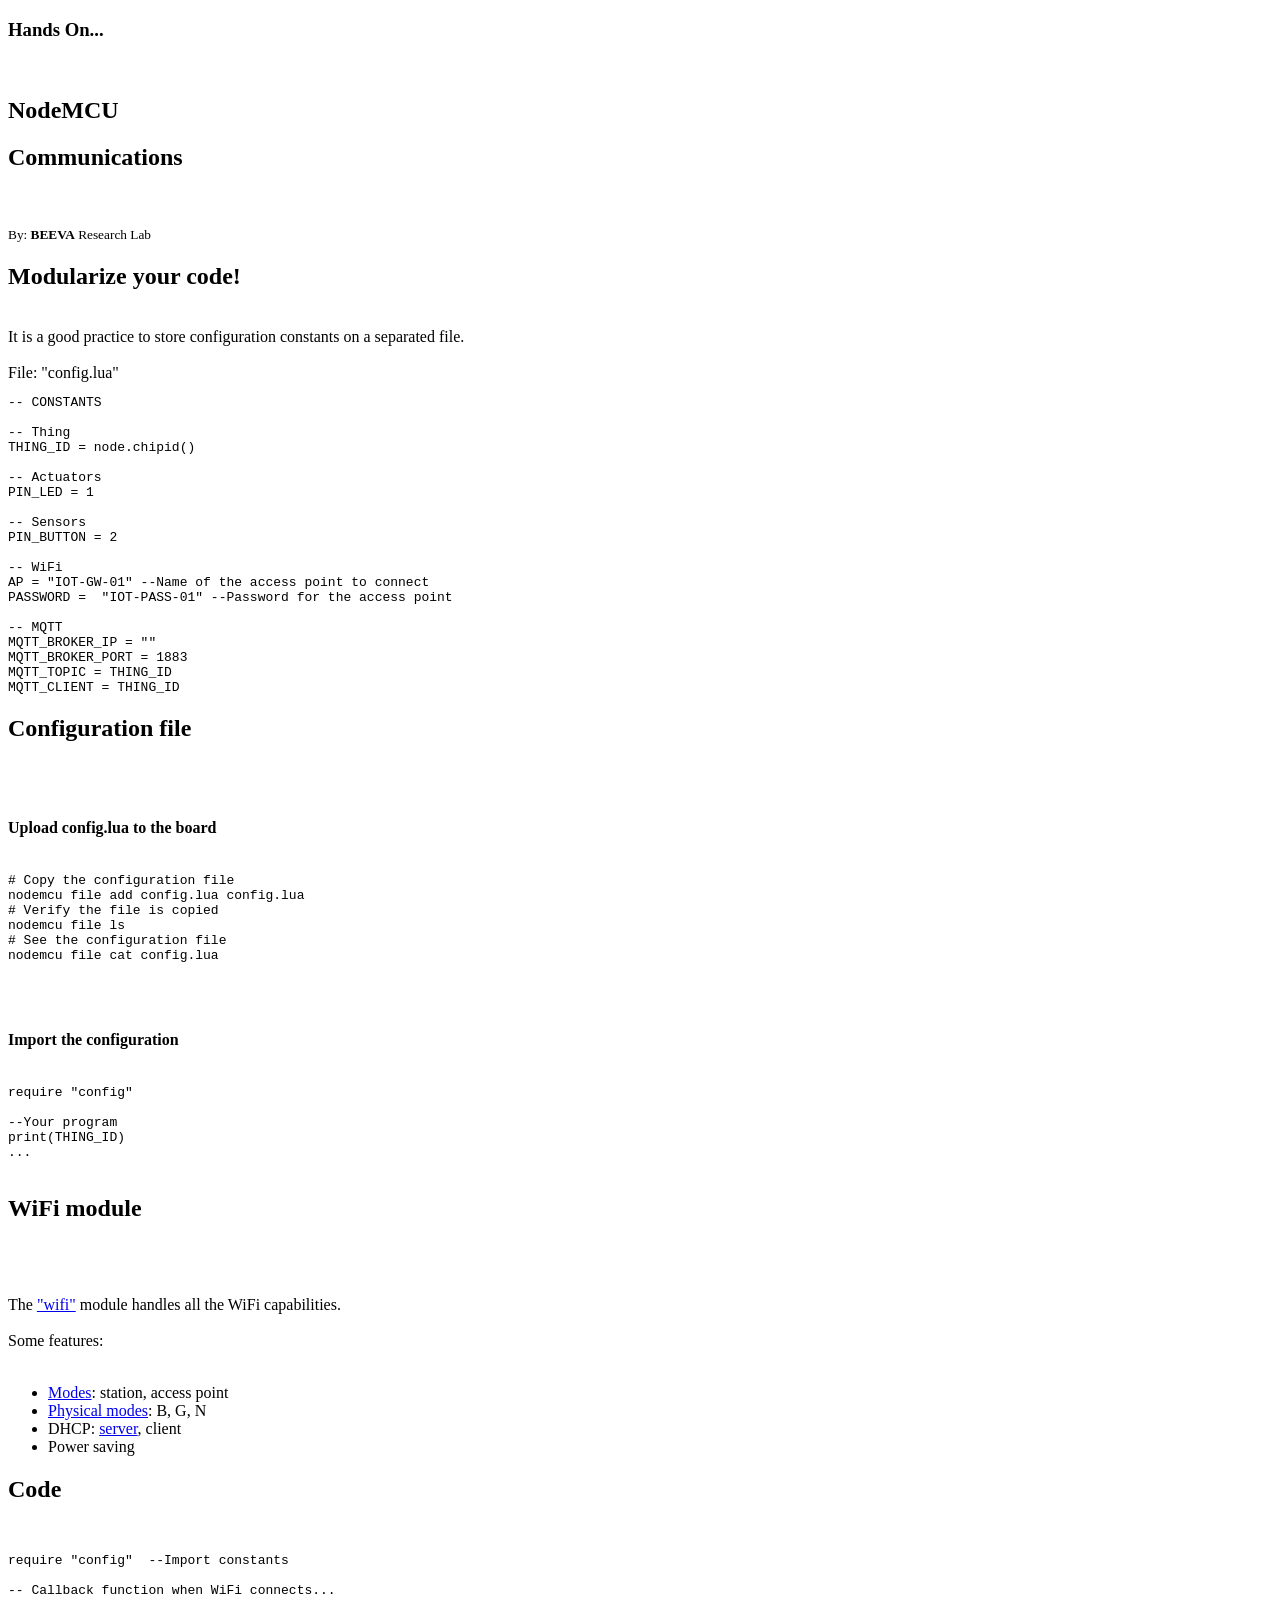
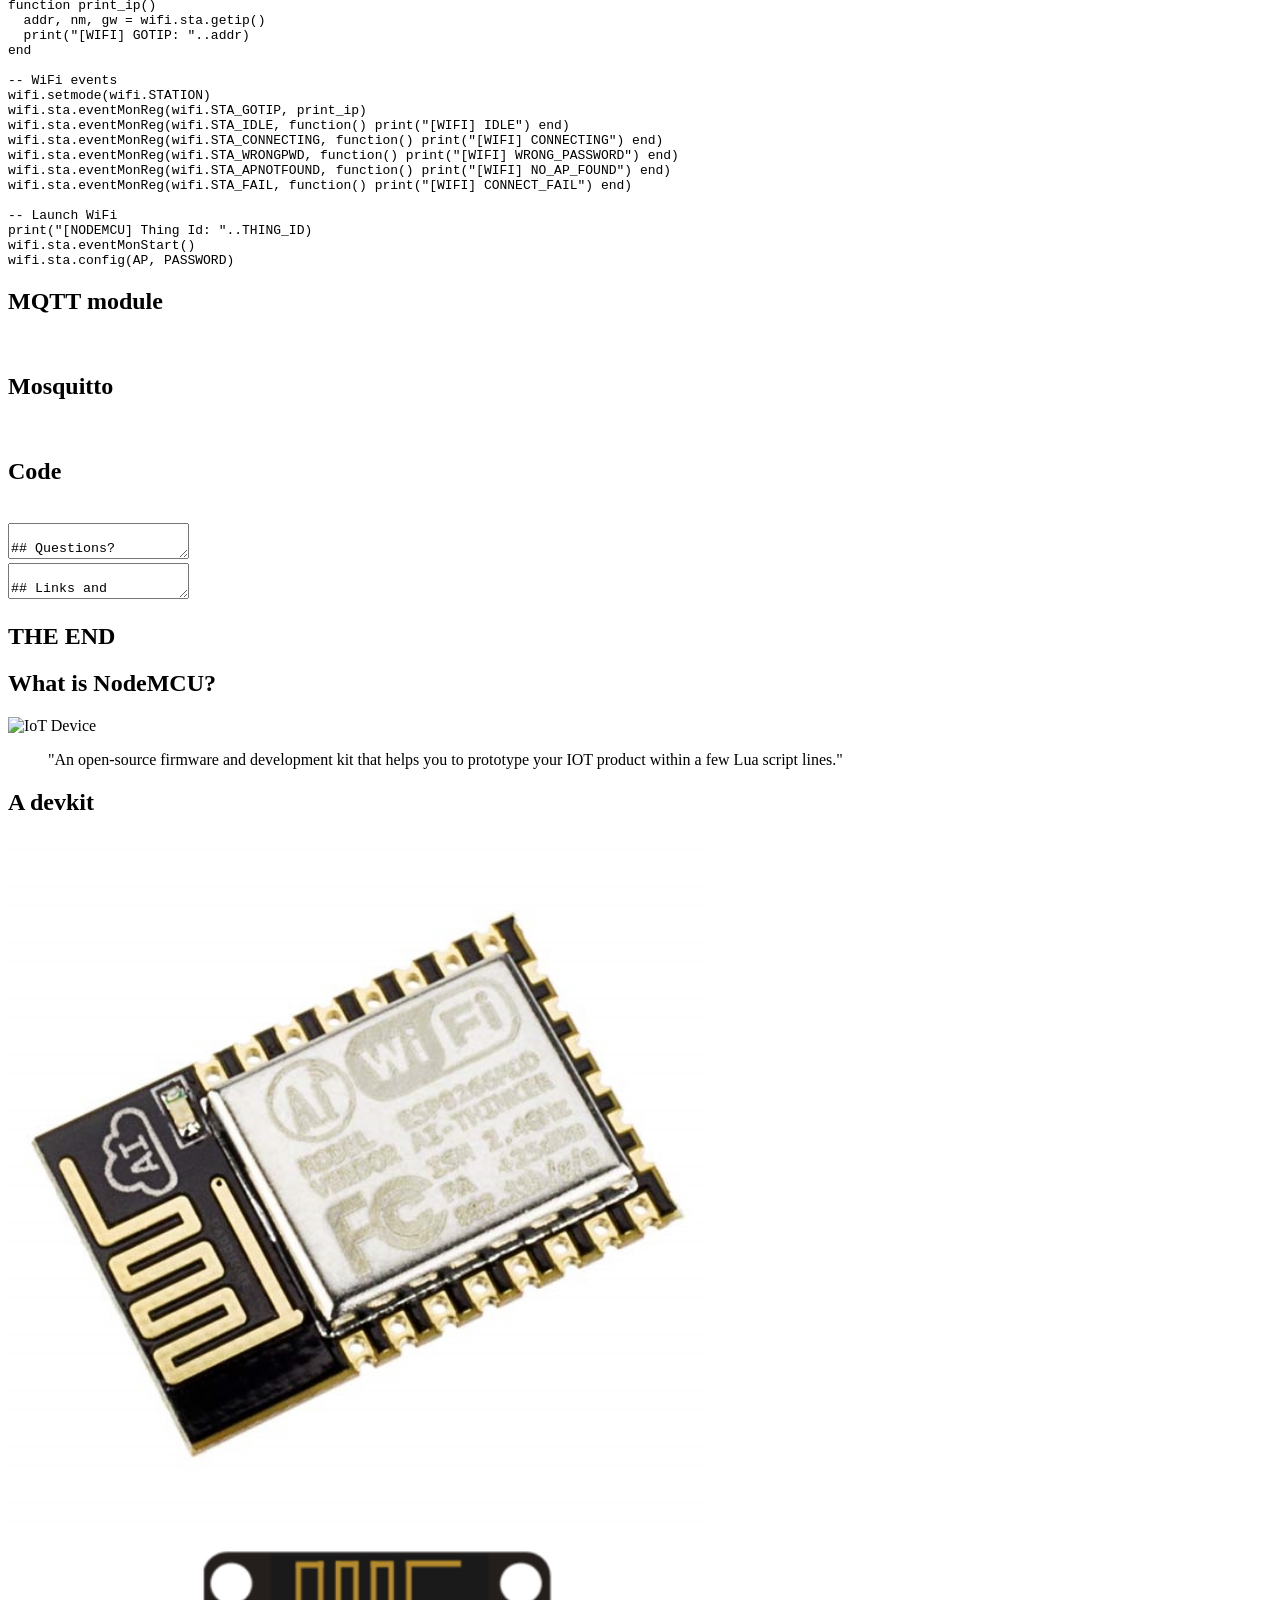
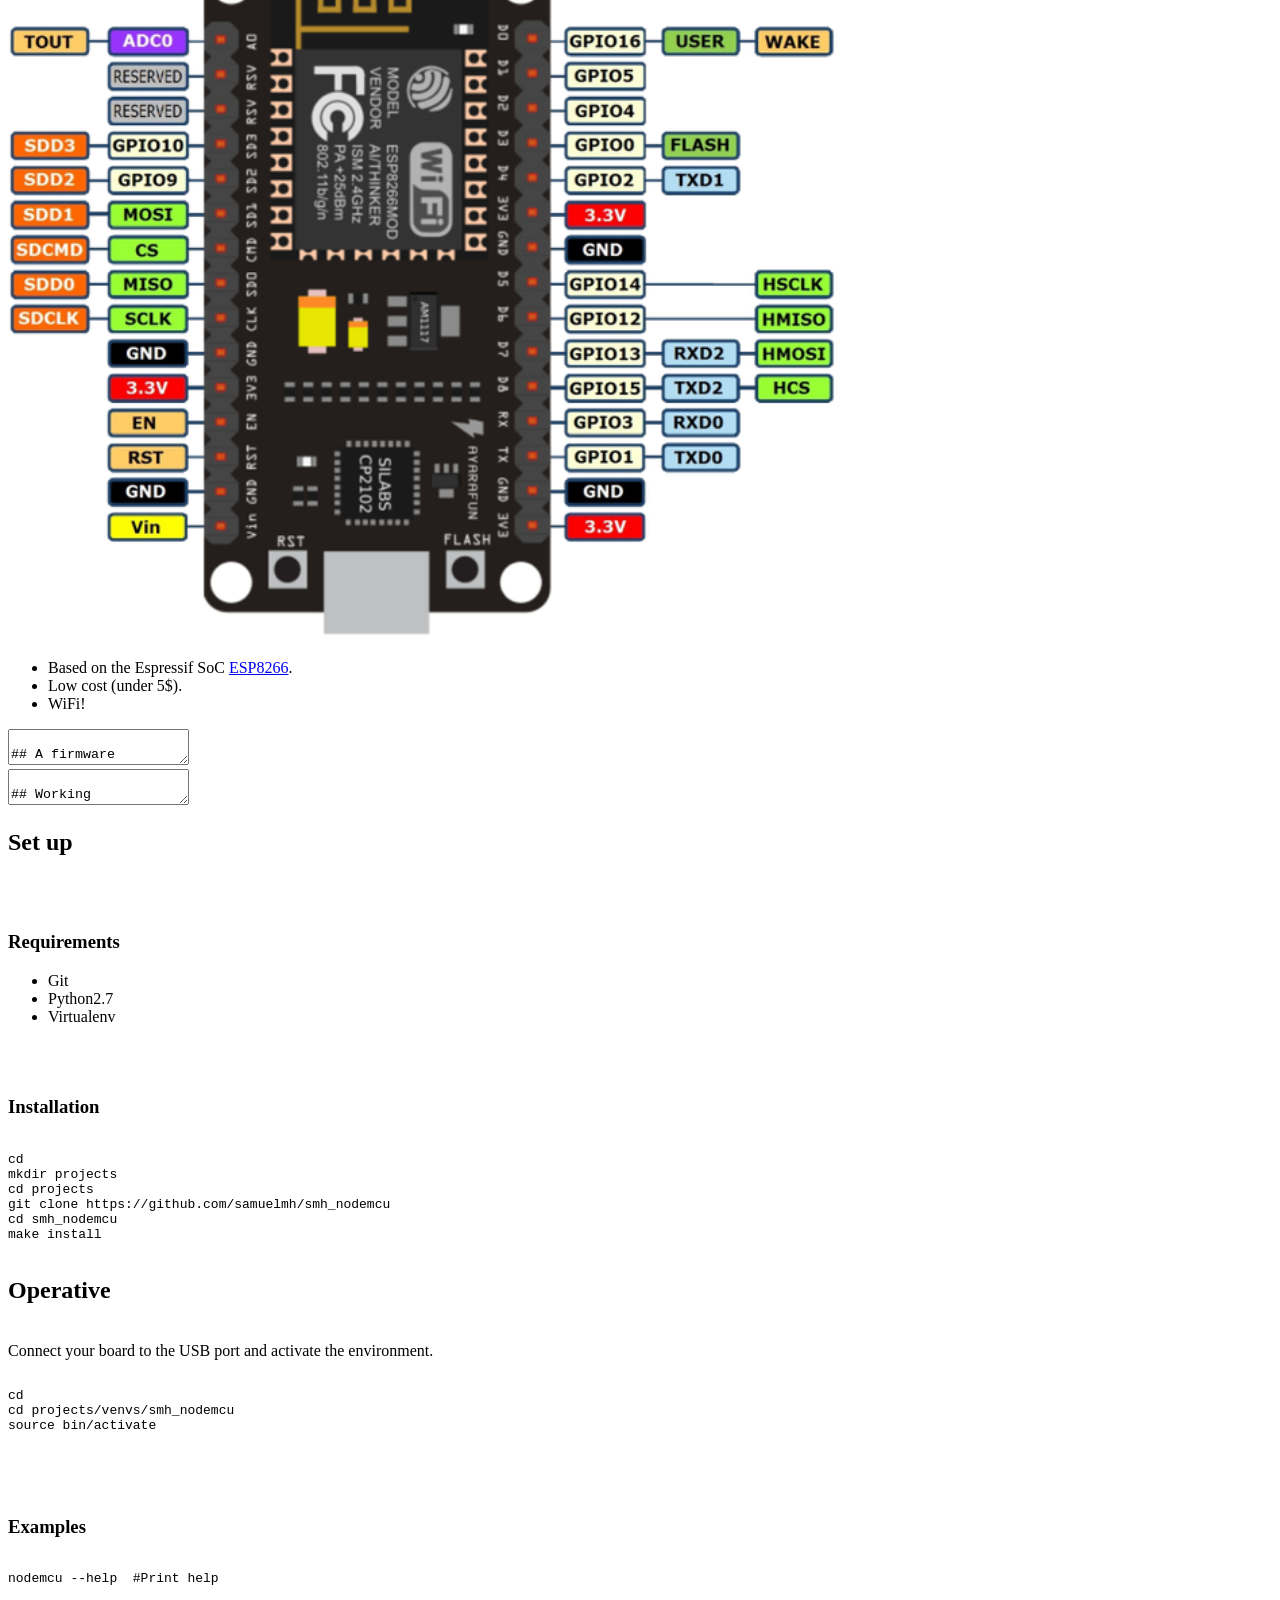
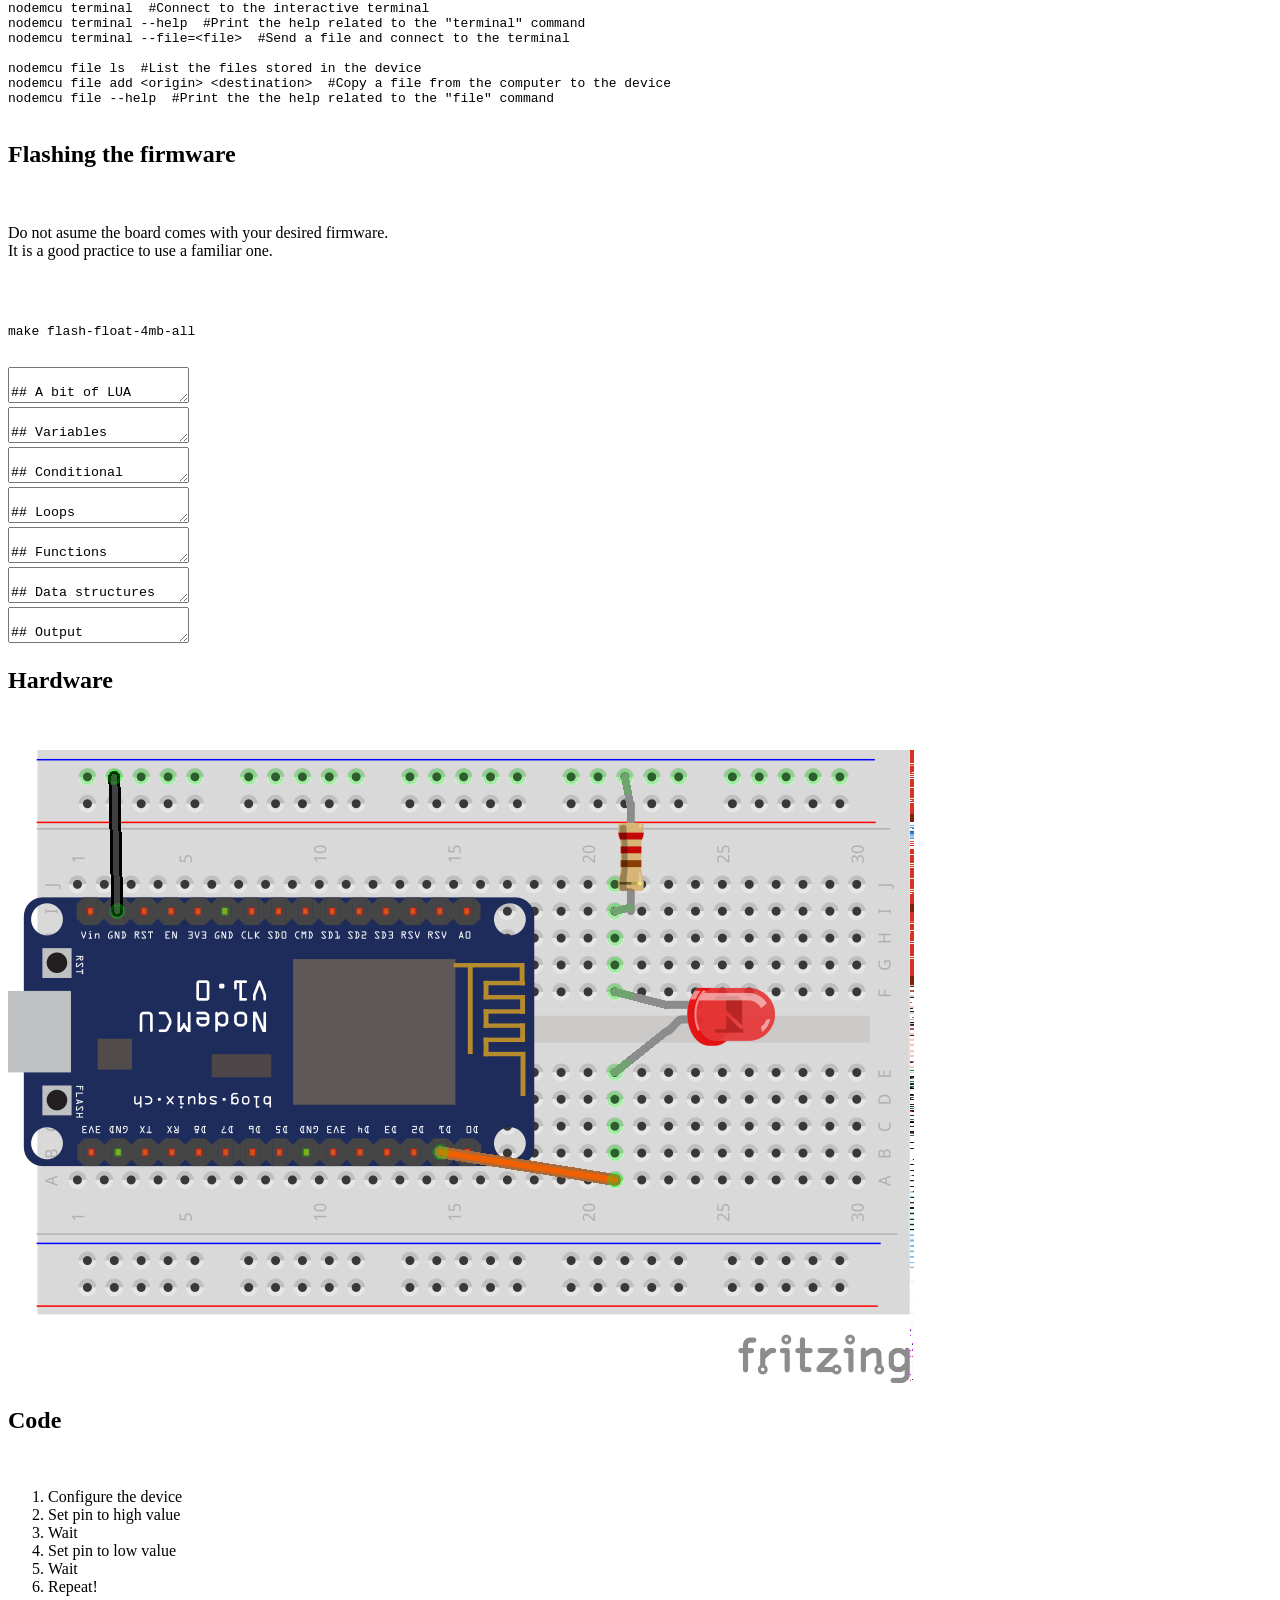
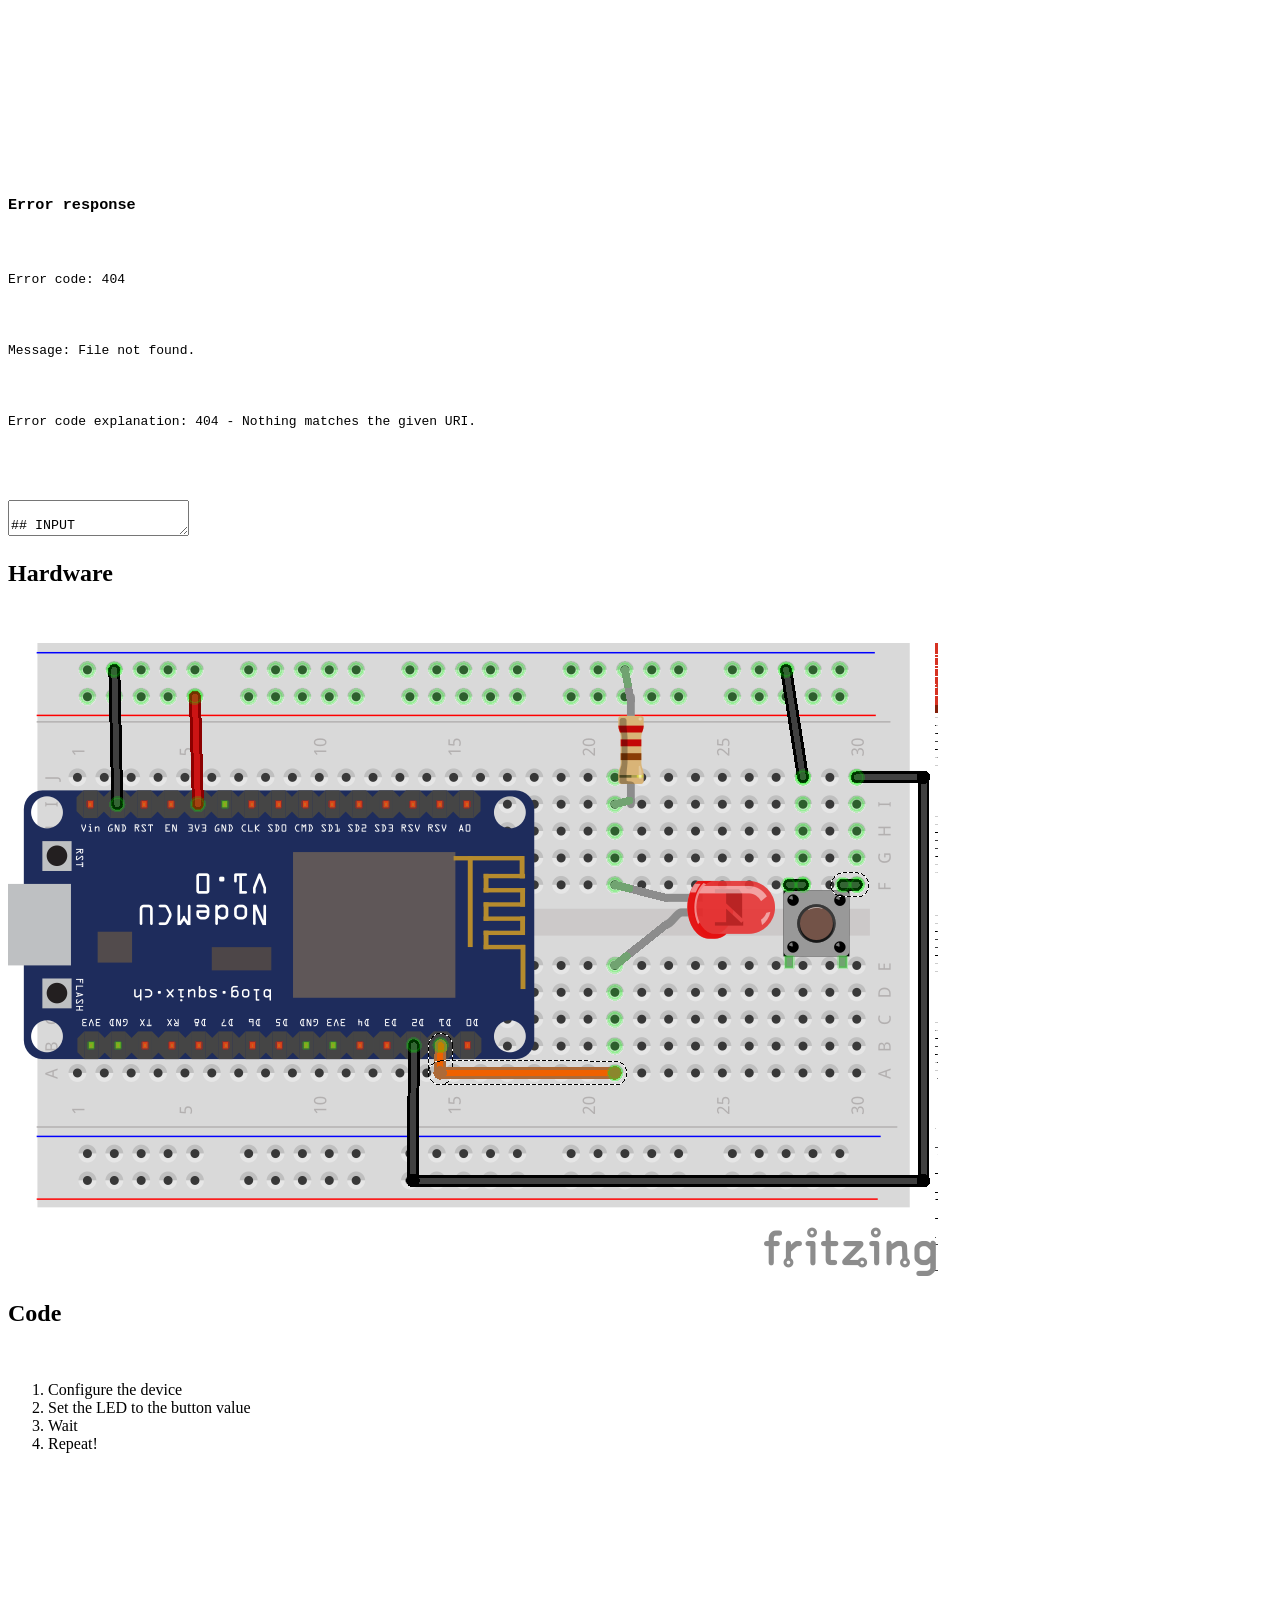
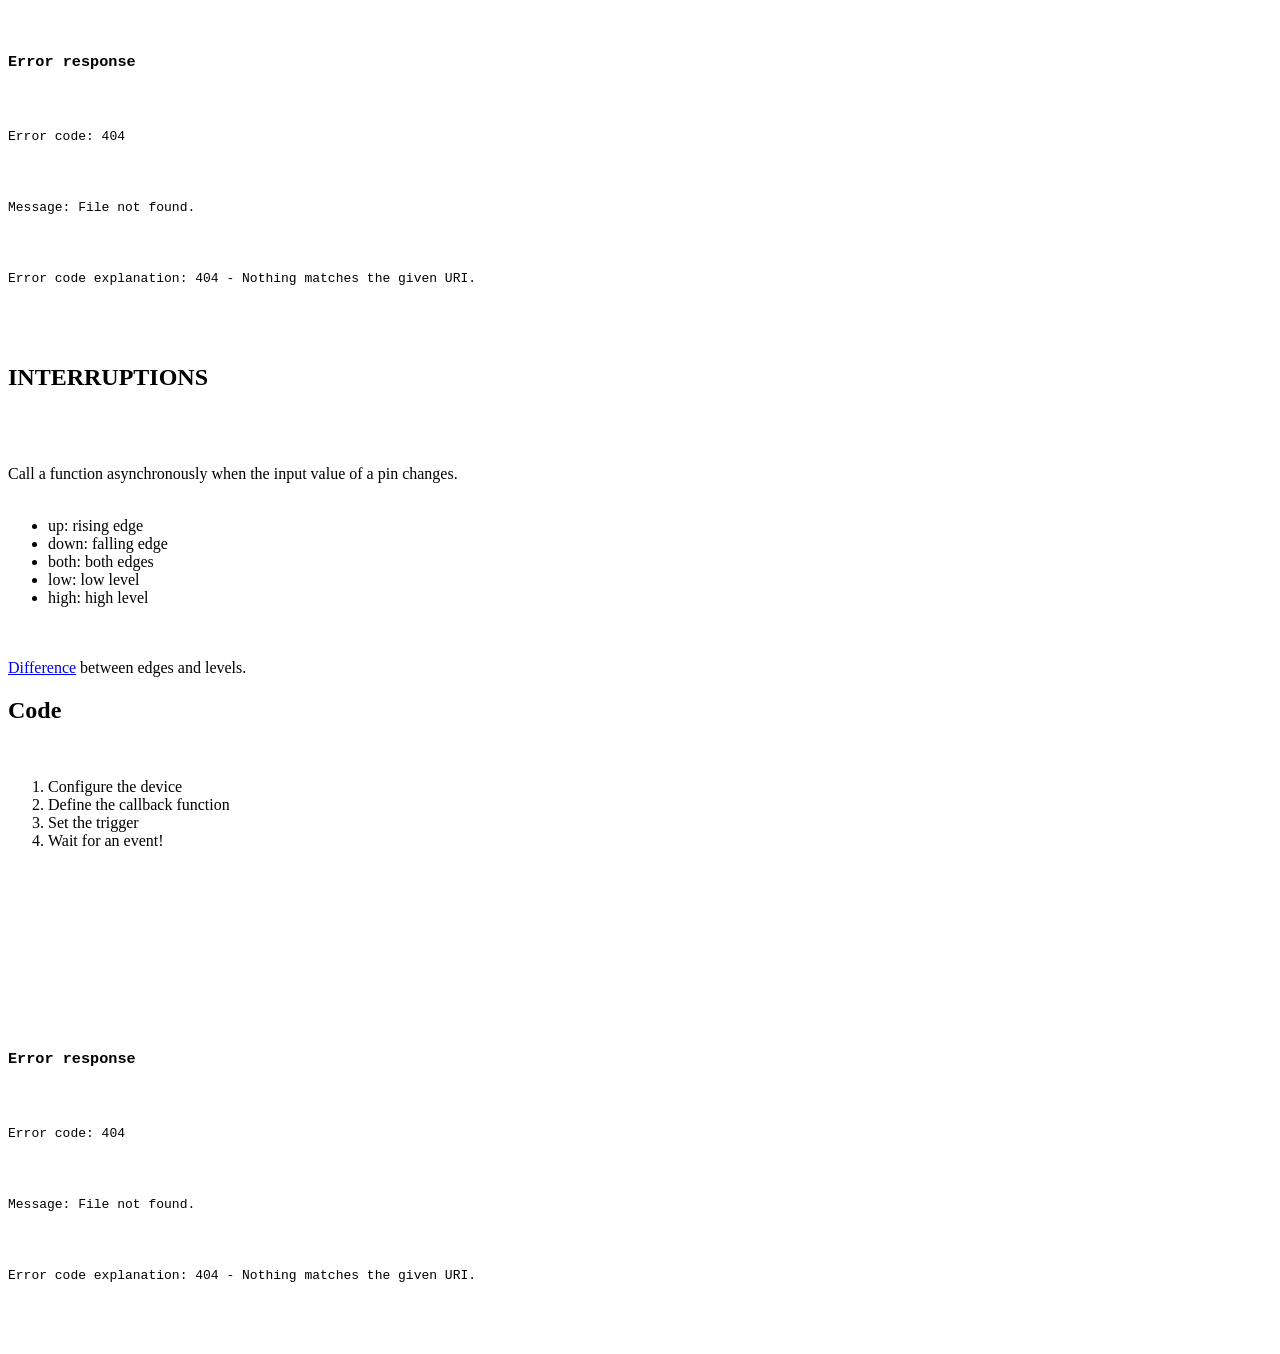
==== 02 Communications/communications.html @ 4df9911f "module 2 starts" ====
<!doctype html>
<html lang="en">

	<head>
		<meta charset="utf-8">

		<title>Hands On - NodeMCU (Communications)</title>

		<meta name="description" content="HANDS ON... NodeMCU (Communications)">
		<meta name="author" content="Samuel Muñoz Hidalgo <samuel.munoz@beeva.com>">

		<meta name="apple-mobile-web-app-capable" content="yes">
		<meta name="apple-mobile-web-app-status-bar-style" content="black-translucent">

		<meta name="viewport" content="width=device-width, initial-scale=1.0, maximum-scale=1.0, user-scalable=no">

		<link rel="stylesheet" href="css/reveal.css">
		<link rel="stylesheet" href="css/theme/beige.css" id="theme">

		<!-- Theme used for syntax highlighting of code -->
		<link rel="stylesheet" href="lib/css/zenburn.css">

		<!-- Printing and PDF exports -->
		<script>
			var link = document.createElement( 'link' );
			link.rel = 'stylesheet';
			link.type = 'text/css';
			link.href = window.location.search.match( /print-pdf/gi ) ? 'css/print/pdf.css' : 'css/print/paper.css';
			document.getElementsByTagName( 'head' )[0].appendChild( link );
		</script>

		<!--[if lt IE 9]>
		<script src="lib/js/html5shiv.js"></script>
		<![endif]-->
	</head>

	<body>

		<div class="reveal">

			<!-- Any section element inside of this container is displayed as a slide -->
			<div class="slides">

				<!-- TITLE -->
				<section class="center">
					<h3>Hands On...</h3><br/>
					<h1>NodeMCU</h1>
					<h2>Communications</h2><br/>
					<p>
						<!-- <small>By: <strong>Samuel M.H.</strong> &ltsamuel.munoz@beeva.com &gt</small> -->
						<small>By: <strong>BEEVA</strong> Research Lab </small>
					</p>
				</section>

				<!-- More Lua -->
				<section>
					<section>
						<h2>Modularize your code!</h2>
						<br/>
						It is a good practice to store configuration constants on a separated file.<br/><br/>
						File: "config.lua"
						<pre><code src='code/config.lua'></code></pre>
					</section>

					<section>
						<h2>Configuration file</h2>
						<br/><br/>
						<h4>Upload config.lua to the board</h4>
						<pre><code class="bash">
# Copy the configuration file
nodemcu file add config.lua config.lua
# Verify the file is copied
nodemcu file ls
# See the configuration file
nodemcu file cat config.lua
						</pre></code>
						<br/>
						<h4>Import the configuration</h4>
						<pre><code class='lua'>
require "config"

--Your program
print(THING_ID)
...
						</code></pre>
					</section>
				</section>

				<!-- Wifi -->
				<section>
					<section>
						<h2>WiFi module</h2>
						<br/><br/><br/>
						The <a href="https://nodemcu.readthedocs.io/en/master/en/modules/wifi/">"wifi"</a> module handles all the WiFi capabilities.
						<br/><br/>
						Some features:
						<br/><br/>
						<ul>
							<li><a href="https://nodemcu.readthedocs.io/en/master/en/modules/wifi/#wifisetmode">Modes</a>: station, access point</li>
							<li><a href="https://nodemcu.readthedocs.io/en/master/en/modules/wifi/#wifisetphymode">Physical modes</a>: B, G, N</li>
							<li>DHCP: <a href="https://nodemcu.readthedocs.io/en/master/en/modules/wifi/#wifiapdhcp-module">server</a>, client</li>
							<li>Power saving</li>
						</ul>

					</section>

					<section>
						<h2>Code</h2>
						<br/>
						<pre><code src='code/wifi.lua'></code></pre>
					</section>

				</section>


				<!-- MQTT -->
				<section>
					<section>
						<h2>MQTT module</h2>
						<br/>

					</section>

					<section>
						<h2>Mosquitto</h2>
						<br/>
					</section>

					<section>
						<h2>Code</h2>
						<br/>
					</section>
				</section>

				<!-- ENDING -->
				<section>
					<section data-markdown>
							<textarea data-template>
							## Questions?
							</textarea>
					</section>
				</section>

				<section>
					<section data-markdown>
						<textarea data-template>
							## Links and references
							<br>
							<br>
							### MQTT
							* Mosquitto - <small>https://mosquitto.org/</small>
							* Topics best practices - <small>http://www.hivemq.com/blog/mqtt-essentials-part-5-mqtt-topics-best-practices</small>

							<br>
							### NodeMCU
							* wifi module - <small>https://nodemcu.readthedocs.io/en/master/en/modules/wifi/</small>
							* mqtt module - <small>https://nodemcu.readthedocs.io/en/master/en/modules/mqtt/</small>
						</textarea>
					</section>
				</section>

				<section class="center">
					<h1>THE END</h1>
				</section>





					<!-- What is NodeMCU? -->
					<section>

					<!-- Overview -->
					<section>
						<h2>What is NodeMCU?</h2>
						<img data-src="img/nodemcu-hw.jpg" alt="IoT Device" height=600>
						<blockquote cite="http://nodemcu.com/index_en.html">
							"An open-source firmware and development kit that helps you to prototype your IOT product within a few Lua script lines."
						</blockquote>
					</section>

					<!-- HW devkit -->
					<section>
						<h2>A devkit</h2>
						<img src="img/ESP8266.jpg" alt="NodeMCU pinout" height="700" />
						<img src="img/nodemcu-pins.png" alt="NodeMCU pinout" height="700" />
						<br/>
						<ul>
							<li>Based on the Espressif SoC <a href="https://espressif.com/en/products/hardware/esp8266ex/overview">ESP8266</a>.</li>
							<li>Low cost (under 5$).</li>
							<li>WiFi!</li>
						<ul>
					</section>

					<!-- Firmware + LUA -->
					<section data-markdown>
						<textarea data-template>
							## A firmware

							<br>
							### Device logic
							The logic can be defined with a [LUA](https://www.lua.org/) script.
							* Interpreted language (Python-like).
							* Fast and lightweight (close to C).
							* Interactive shell through serial port.

							<br>
							### Modules and libraries
							* Most of the cases are covered: gpio, uart, i2c, mqtt, wifi, ntp, ...
							*	LUA modularization to create your own libraries.
							* Custom C modules into the firmware.
						</textarea>
					</section>
				</section>

				<!-- Working environment -->
				<section>
					<section data-markdown>
							<textarea data-template>
							## Working environment
							<br/>
							<br/>
							<br/>
							The project https://github.com/samuelmh/smh_nodemcu provides a working environment suitable for most purposes.
							<br/>
							<br/>
							<h3>Features</h3>
							<ul>
								<li>Interactive terminal.</li>
								<li>File management.</li>
								<li>Custom firmware.</li>
							</ul>
							</textarea>
					</section>

					<section>
						<h2>Set up</h2>
						<br/><br/>
						<h3>Requirements</h3>
						<ul>
							<li>Git</li>
							<li>Python2.7</li>
							<li>Virtualenv</li>
						</ul>
						<br/><br/>
						<h3>Installation</h3>
						<pre><code class="bash">
cd
mkdir projects
cd projects
git clone https://github.com/samuelmh/smh_nodemcu
cd smh_nodemcu
make install
						</code></pre>
					</section>

					<section>
						<h2>Operative</h2>
						<br/>
						Connect your board to the USB port and activate the environment.
						<pre><code class="bash">
cd
cd projects/venvs/smh_nodemcu
source bin/activate
						</code></pre>
						<br/><br/>
						<h3>Examples</h3>
						<pre><code class="bash">
nodemcu --help  #Print help

nodemcu terminal  #Connect to the interactive terminal
nodemcu terminal --help  #Print the help related to the "terminal" command
nodemcu terminal --file=&ltfile&gt  #Send a file and connect to the terminal

nodemcu file ls  #List the files stored in the device
nodemcu file add &ltorigin&gt &ltdestination&gt  #Copy a file from the computer to the device
nodemcu file --help  #Print the the help related to the "file" command
						</code></pre>
					</section>

					<section>
						<h2>Flashing the firmware</h2>
						<br/><br/>
						Do not asume the board comes with your desired firmware.<br/>
						It is a good practice to use a familiar one.<br/>
						<br/><br/>
						<pre><code class="bash">
make flash-float-4mb-all
						</pre></code>

					</section>
				</section>

				<!-- LUA Intro -->
				<section>
					<section data-markdown>
							<textarea data-template>
							## A bit of LUA

							<br>
							### Features
							* **Interpreted language**, designed for embedded systems.
							* **Paradigm:** scripting, imperative <small>(procedural, prototype-based, object-oriented)</small>, functional.
							* **[Typing](https://www.lua.org/pil/2.html)**: dynamic, strong, duck.
							* Python-like.

							<br>
							### Example
							```lua
							-- defines a factorial function
							function fact (n)
								if n == 0 then
									return 1
								else
									return n * fact(n-1)
								end
							end

							print("enter a number:")
							a = io.read("*number")        -- read a number
							print(fact(a))
							```
							</textarea>
					</section>


					<section data-markdown>
							<textarea data-template>
							## Variables

							<br>
							### Types
							There are eight basic types in Lua: _nil_, _boolean_, _number_, _string_, _userdata_, _function_, _thread_, and _table_.

							```lua
							print(type(a))  -- Undefined
							a = 5
							print(type(a))  -- Number
							a = "asd"
							print(type(a))  -- Dynamic typing
							```

							### Scope
							```lua
							function f()
								x = 1
								local y = 2
							end
							f()
							print(x)  -- Global variable
							print(y)  -- Undefined
							```
							</textarea>
					</section>


					<section data-markdown>
							<textarea data-template>
							## Conditional

							<br>
							### if - elseif - else
							```lua
if <condition> then
  <statement>
elseif <condition> then
  <statement>
else
  <statement>
end
							```
							</textarea>
					</section>


					<section data-markdown>
							<textarea data-template>
							## Loops

							<br>
							### While
							```lua
while <condition>
	<statement>
end
							```

							### Repeat
							```lua
repeat
	<statement>
until <condition>
							```

							### Numeric for
							```lua
for <var>=<first_value>,<last_value>,<step> do
  <statement>
end
							```
							<br>
							</textarea>
					</section>

					<section data-markdown>
							<textarea data-template>
							## Functions

							<br>
							Modularize & reuse your code!
							```lua
function(<parameter_0>,... , <parameter_n>)
  <statement>
	return(<value>)
end
							```
							<br>
							</textarea>
					</section>


					<section data-markdown>
							<textarea data-template>
							## Data structures

							<br>
							[**Tables**](https://www.lua.org/pil/11.html) in Lua are not a data structure; they are the data structure.

							All structures that other languages offer:
							* arrays
							* records
							* lists
							* queues
							* sets

							are represented with tables in Lua.

							More to the point, tables implement all these structures efficiently.

							<br>
							</textarea>
					</section>
				</section>



				<!-- Output -->
				<section>
					<section data-markdown>
							<textarea data-template>
							## Output
							<br/>
							Set the voltage of a pin (actuator).
							* Low: 0V
							* High: 3,3V

							<br/>
							*It is possible to fake intermediate values with Pulse Width Modulation (PWM).*<br/><br/>
							![](img/pwm.gif)<br/><br/>
							</textarea>
					</section>

					<section>
						<h2>Hardware</h2>
						<br/><br/>
						<img src="img/led.png" class="plain" />
					</section>

					<section>
						<h2>Code</h2>
						<br/>
						<ol>
								<li>Configure the device</li>
								<li>Set pin to high value</li>
								<li>Wait</li>
								<li>Set pin to low value</li>
								<li>Wait</li>
								<li>Repeat!</li>
						</ol>
						<br/>
						<br/>
						<pre><code src='code/led.lua'></code></pre>
					</section>

					<section data-background-video="img/good_job.mp4" data-background-video-loop="true">
					</section>
				</section>

				<!-- Input -->
				<section>
					<section data-markdown>
							<textarea data-template>
							## INPUT

							<br/>
							Read the voltage of a pin (sensor).
							* Low: 0V
							* High: 3,3V

							<br/>
							The pin must always receive a value.<br/>
							If it is not connected, the read value will be random.<br/>
							Use a pullup/pulldown resistor to set a default read value.<br/>
							NodeMCU hardware provides this functionality!<br/><br/>
							![](img/pullup.jpg)
							</textarea>
					</section>

					<section>
						<h2>Hardware</h2>
						<br/><br/>
						<img src="img/button.png" class="plain" />
					</section>

					<section>
						<h2>Code</h2>
						<br/>
						<ol>
							<li>Configure the device</li>
							<li>Set the LED to the button value</li>
							<li>Wait</li>
							<li>Repeat!</li>
						</ol>
						<br/>
						<br/>
						<pre><code src="code/button.lua"></code></pre>
					</section>

					<section data-background-video="img/loop.mp4" data-background-video-loop="true">
					</section>

				<!-- </section> -->

				<!-- Interruptions -->
				<!-- <section> -->
					<section>
						<h2>INTERRUPTIONS</h2>
						<br/><br/><br/>
						Call a function asynchronously when the input value of a pin changes.
						<br/><br/>
						<ul>
							<li>up: rising edge</li>
							<li>down: falling edge</li>
							<li>both: both edges</li>
							<li>low: low level</li>
							<li>high: high level</li>
						</ul>
						<br/>
						<br/>
						<a href="https://electronics.stackexchange.com/questions/21886/what-does-edge-triggered-and-level-triggered-mean">Difference</a> between edges and levels.
					</section>

					<section>
						<h2>Code</h2>
						<br/>
						<ol>
							<li>Configure the device</li>
							<li>Define the callback function</li>
							<li>Set the trigger</li>
							<li>Wait for an event!</li>
						</ol>
						<br/>
						<br/>
						<pre><code src='code/button_int.lua'></code></pre>
					</section>

					<section data-background-video="img/waiting.mp4" data-background-video-loop="true">
					</section>
				</section>


				<!-- TODO other course -->
				<!-- Power saving -->
				<!-- <section>
					<section data-markdown>
							<textarea data-template>
							## Power Saving - sleep
							</textarea>
					</section>
					<section data-background-video="img/sleep.mp4" data-background-video-loop="true">
					</section>

					<section data-background="img/awake.gif" data-background-position="top">
					</section>

				</section> -->






			</div>

		</div>

		<script src="lib/js/head.min.js"></script>
		<script src="js/reveal.js"></script>

		<script>

			// More info https://github.com/hakimel/reveal.js#configuration
			Reveal.initialize({
				controls: true,
				progress: true,
				history: true,
				center: false,
				slidenumber: true,
				transition: 'convex', // none/fade/slide/convex/concave/zoom,
				width: 1920,
				height: 1080,


				// More info https://github.com/hakimel/reveal.js#dependencies
				dependencies: [
					{ src: 'lib/js/classList.js', condition: function() { return !document.body.classList; } },
					{ src: 'plugin/markdown/marked.js', condition: function() { return !!document.querySelector( '[data-markdown]' ); } },
					{ src: 'plugin/markdown/markdown.js', condition: function() { return !!document.querySelector( '[data-markdown]' ); } },
					{ src: 'plugin/highlight/highlight.js', async: true, callback: function() { hljs.initHighlightingOnLoad(); } },
					{ src: 'plugin/zoom-js/zoom.js', async: true },
					{ src: 'plugin/notes/notes.js', async: true },
				]
			});

		</script>

		<script>
			/*
			* Samuel Muñoz Hidalgo <samuel.mh@gmail.com>
			* Load code from files. <pre><code src=""></code></pre>
			*/
			function httpGetAsync(theUrl, item)
			{
					var xmlHttp = new XMLHttpRequest();
					xmlHttp.onreadystatechange = function() {
							if (xmlHttp.readyState == 4 && xmlHttp.status == 200)
									console.log(item);
									item.innerHTML = xmlHttp.responseText;
					}
					xmlHttp.open("GET", theUrl, true); // true for asynchronous
					xmlHttp.send(null);
			}

			for (var item of document.getElementsByTagName('code')) {
				if (item.hasAttribute("src")){
					httpGetAsync(item.getAttribute("src"), item);
				}
			}
		</script>

	</body>
</html>
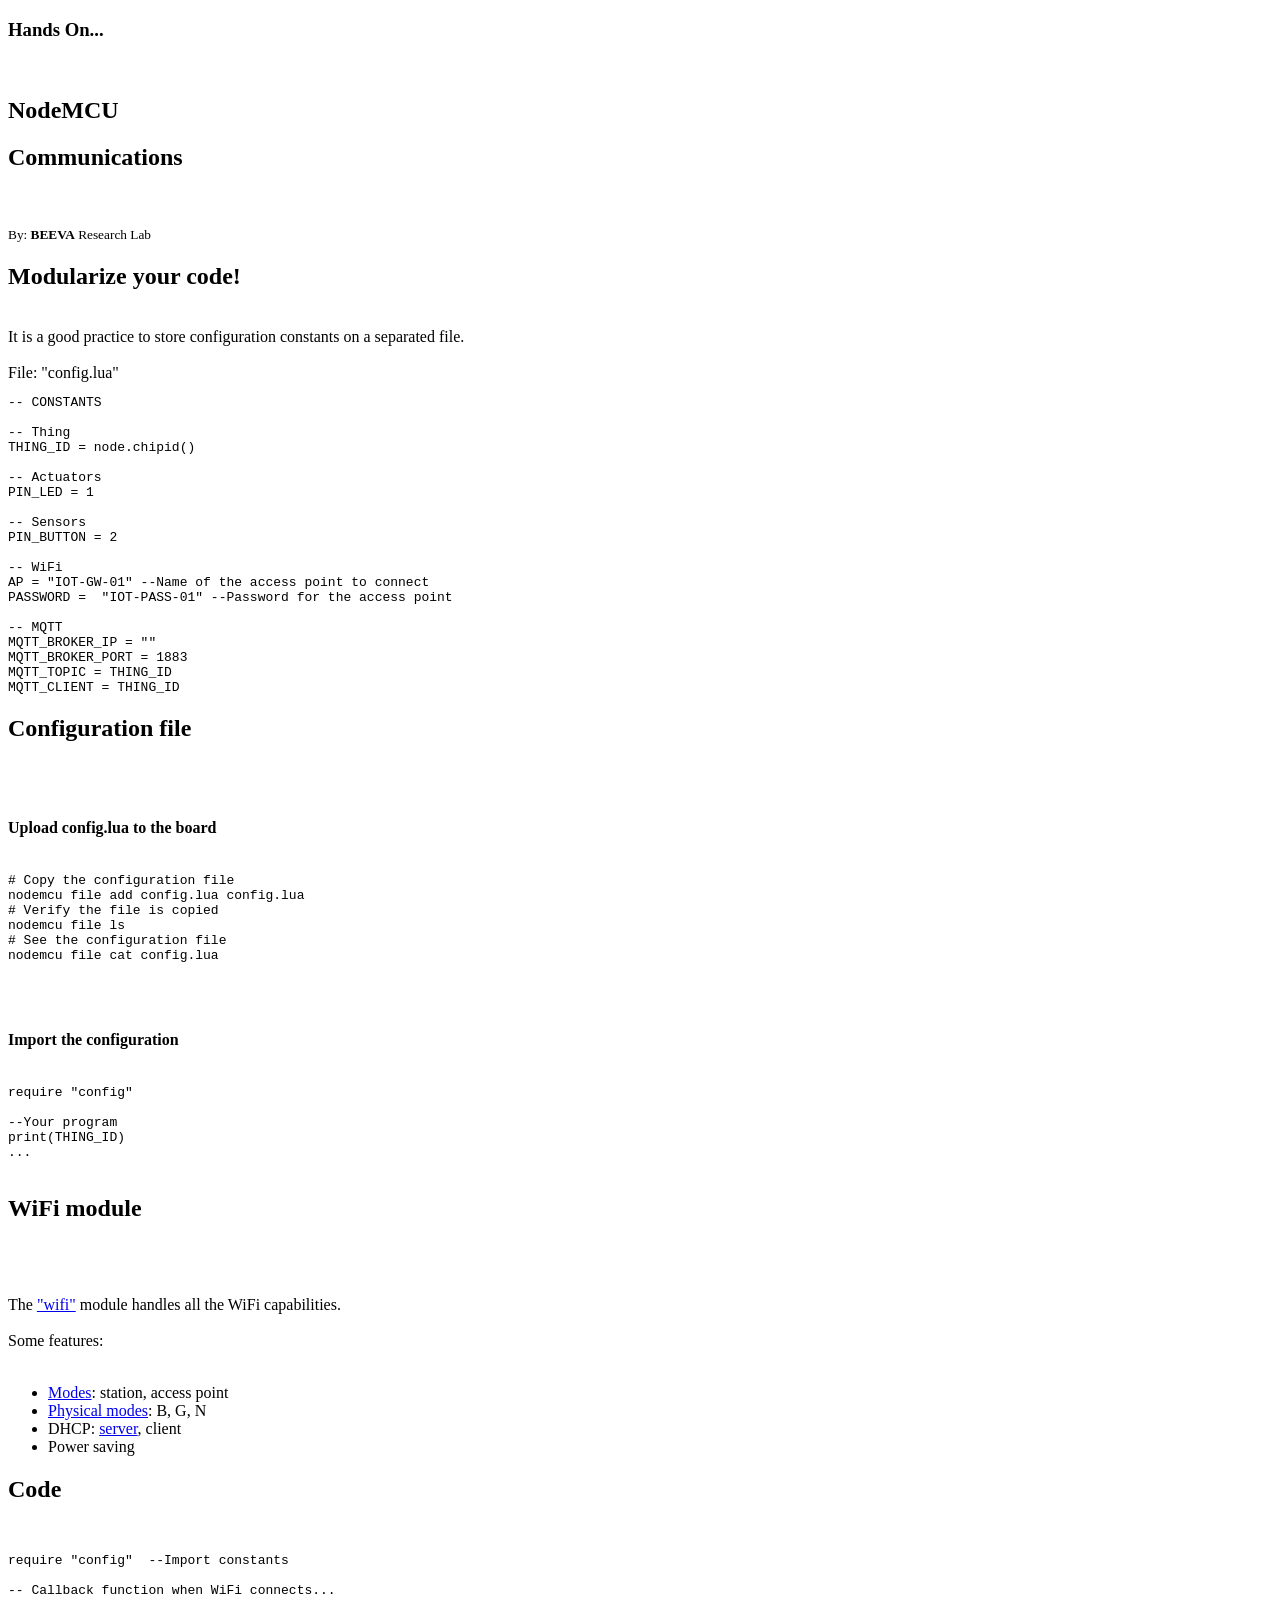
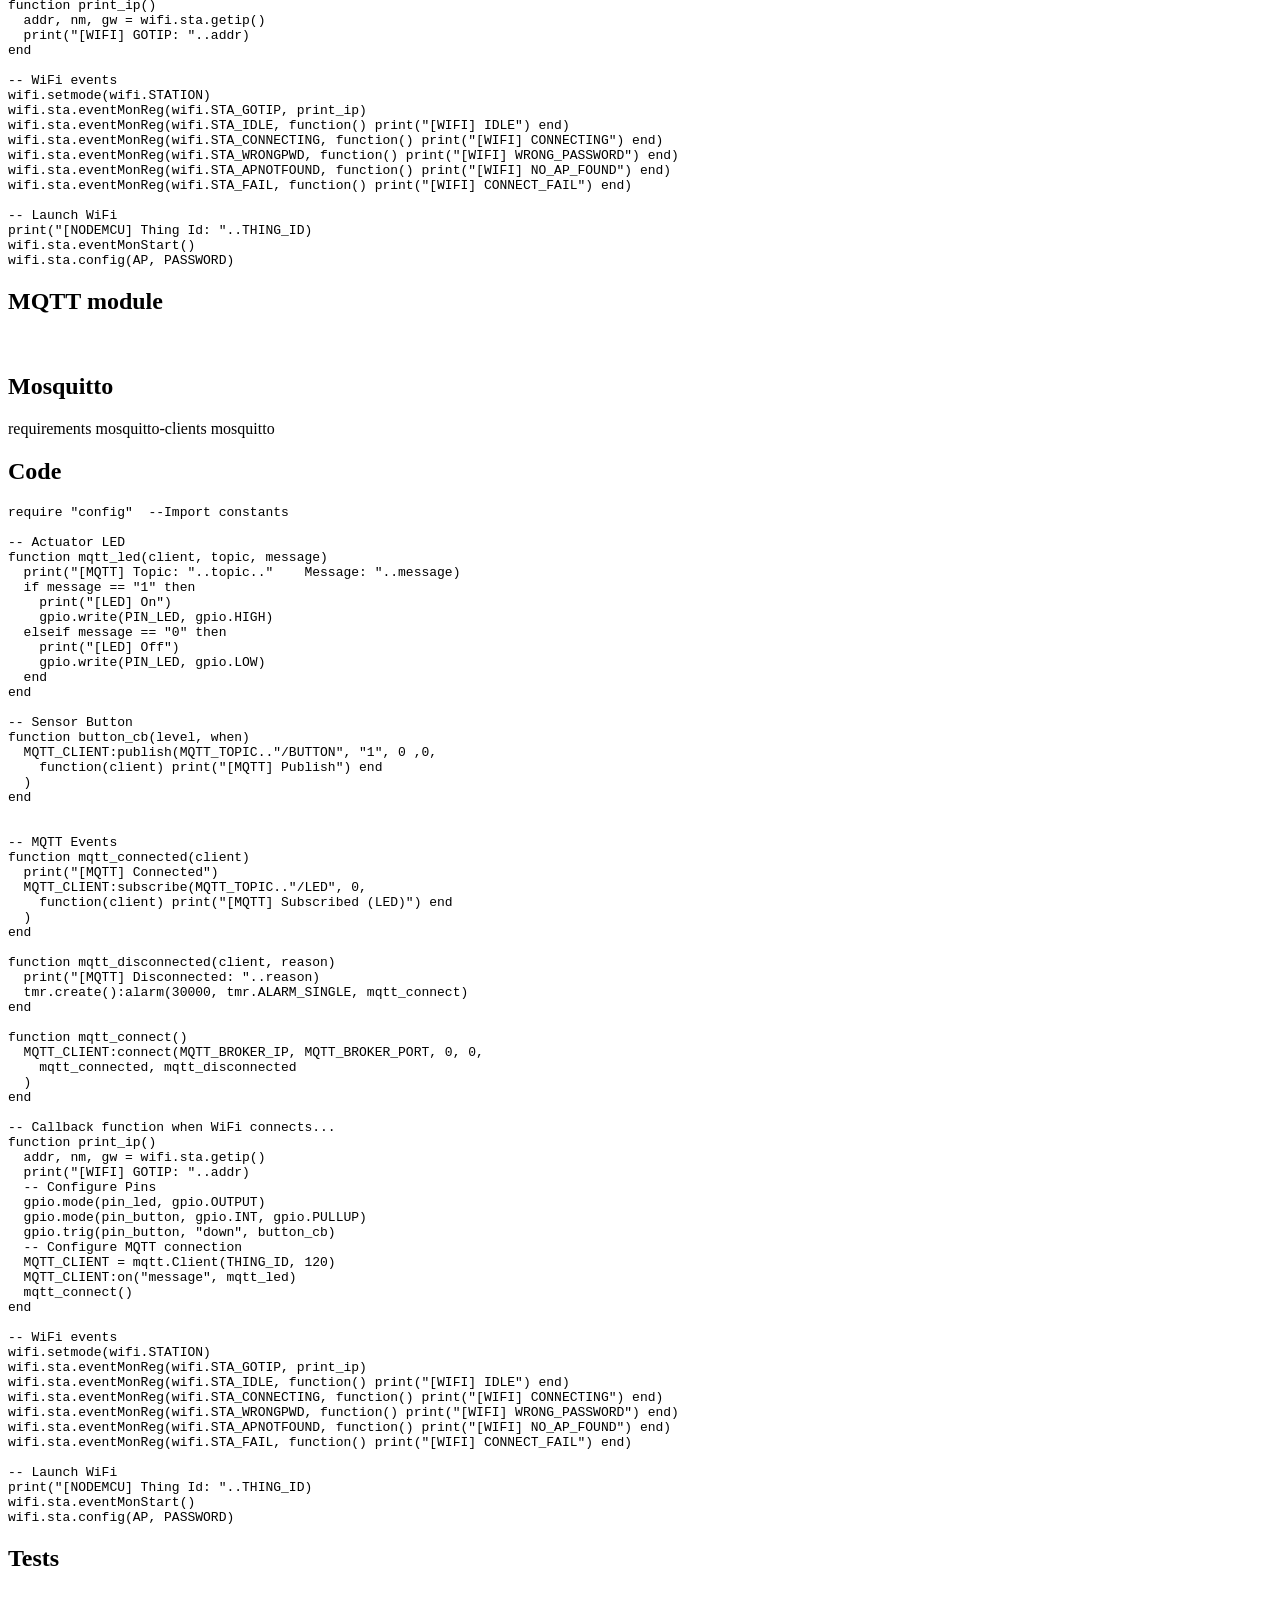
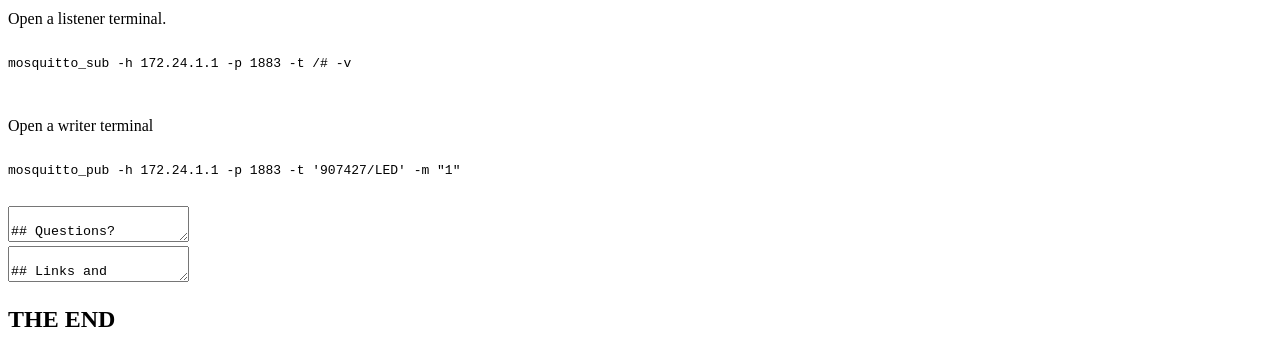
==== commit 12943693: "mqtt example" ====
--- a/02 Communications/communications.html
+++ b/02 Communications/communications.html
@@ -15,7 +15,7 @@
 		<meta name="viewport" content="width=device-width, initial-scale=1.0, maximum-scale=1.0, user-scalable=no">
 
 		<link rel="stylesheet" href="css/reveal.css">
-		<link rel="stylesheet" href="css/theme/beige.css" id="theme">
+		<link rel="stylesheet" href="css/theme/beeva.css" id="theme">
 
 		<!-- Theme used for syntax highlighting of code -->
 		<link rel="stylesheet" href="lib/css/zenburn.css">
@@ -101,7 +101,6 @@
 							<li>DHCP: <a href="https://nodemcu.readthedocs.io/en/master/en/modules/wifi/#wifiapdhcp-module">server</a>, client</li>
 							<li>Power saving</li>
 						</ul>
-
 					</section>
 
 					<section>
@@ -110,6 +109,9 @@
 						<pre><code src='code/wifi.lua'></code></pre>
 					</section>
 
+					<section data-background-video="img/wifi.mp4" data-background-video-loop="true">
+					</section>
+
 				</section>
 
 
@@ -123,13 +125,33 @@
 
 					<section>
 						<h2>Mosquitto</h2>
+						requirements
+						mosquitto-clients
+						mosquitto
 						<br/>
 					</section>
 
 					<section>
 						<h2>Code</h2>
-						<br/>
-					</section>
+						<pre><code src='code/mqtt.lua'></code></pre>
+					</section>
+
+					<section>
+						<h2>Tests</h2>
+						<br/>
+						Open a listener terminal.
+						<pre><code class="bash">
+mosquitto_sub -h 172.24.1.1 -p 1883 -t /# -v
+						</code></pre>
+						<br/>
+						Open a writer terminal
+						<pre><code class="bash">
+mosquitto_pub -h 172.24.1.1 -p 1883 -t '907427/LED' -m "1"
+						</code></pre>
+
+
+					</section>
+
 				</section>
 
 				<!-- ENDING -->
@@ -163,435 +185,7 @@
 					<h1>THE END</h1>
 				</section>
 
-
-
-
-
-					<!-- What is NodeMCU? -->
-					<section>
-
-					<!-- Overview -->
-					<section>
-						<h2>What is NodeMCU?</h2>
-						<img data-src="img/nodemcu-hw.jpg" alt="IoT Device" height=600>
-						<blockquote cite="http://nodemcu.com/index_en.html">
-							"An open-source firmware and development kit that helps you to prototype your IOT product within a few Lua script lines."
-						</blockquote>
-					</section>
-
-					<!-- HW devkit -->
-					<section>
-						<h2>A devkit</h2>
-						<img src="img/ESP8266.jpg" alt="NodeMCU pinout" height="700" />
-						<img src="img/nodemcu-pins.png" alt="NodeMCU pinout" height="700" />
-						<br/>
-						<ul>
-							<li>Based on the Espressif SoC <a href="https://espressif.com/en/products/hardware/esp8266ex/overview">ESP8266</a>.</li>
-							<li>Low cost (under 5$).</li>
-							<li>WiFi!</li>
-						<ul>
-					</section>
-
-					<!-- Firmware + LUA -->
-					<section data-markdown>
-						<textarea data-template>
-							## A firmware
-
-							<br>
-							### Device logic
-							The logic can be defined with a [LUA](https://www.lua.org/) script.
-							* Interpreted language (Python-like).
-							* Fast and lightweight (close to C).
-							* Interactive shell through serial port.
-
-							<br>
-							### Modules and libraries
-							* Most of the cases are covered: gpio, uart, i2c, mqtt, wifi, ntp, ...
-							*	LUA modularization to create your own libraries.
-							* Custom C modules into the firmware.
-						</textarea>
-					</section>
-				</section>
-
-				<!-- Working environment -->
-				<section>
-					<section data-markdown>
-							<textarea data-template>
-							## Working environment
-							<br/>
-							<br/>
-							<br/>
-							The project https://github.com/samuelmh/smh_nodemcu provides a working environment suitable for most purposes.
-							<br/>
-							<br/>
-							<h3>Features</h3>
-							<ul>
-								<li>Interactive terminal.</li>
-								<li>File management.</li>
-								<li>Custom firmware.</li>
-							</ul>
-							</textarea>
-					</section>
-
-					<section>
-						<h2>Set up</h2>
-						<br/><br/>
-						<h3>Requirements</h3>
-						<ul>
-							<li>Git</li>
-							<li>Python2.7</li>
-							<li>Virtualenv</li>
-						</ul>
-						<br/><br/>
-						<h3>Installation</h3>
-						<pre><code class="bash">
-cd
-mkdir projects
-cd projects
-git clone https://github.com/samuelmh/smh_nodemcu
-cd smh_nodemcu
-make install
-						</code></pre>
-					</section>
-
-					<section>
-						<h2>Operative</h2>
-						<br/>
-						Connect your board to the USB port and activate the environment.
-						<pre><code class="bash">
-cd
-cd projects/venvs/smh_nodemcu
-source bin/activate
-						</code></pre>
-						<br/><br/>
-						<h3>Examples</h3>
-						<pre><code class="bash">
-nodemcu --help  #Print help
-
-nodemcu terminal  #Connect to the interactive terminal
-nodemcu terminal --help  #Print the help related to the "terminal" command
-nodemcu terminal --file=&ltfile&gt  #Send a file and connect to the terminal
-
-nodemcu file ls  #List the files stored in the device
-nodemcu file add &ltorigin&gt &ltdestination&gt  #Copy a file from the computer to the device
-nodemcu file --help  #Print the the help related to the "file" command
-						</code></pre>
-					</section>
-
-					<section>
-						<h2>Flashing the firmware</h2>
-						<br/><br/>
-						Do not asume the board comes with your desired firmware.<br/>
-						It is a good practice to use a familiar one.<br/>
-						<br/><br/>
-						<pre><code class="bash">
-make flash-float-4mb-all
-						</pre></code>
-
-					</section>
-				</section>
-
-				<!-- LUA Intro -->
-				<section>
-					<section data-markdown>
-							<textarea data-template>
-							## A bit of LUA
-
-							<br>
-							### Features
-							* **Interpreted language**, designed for embedded systems.
-							* **Paradigm:** scripting, imperative <small>(procedural, prototype-based, object-oriented)</small>, functional.
-							* **[Typing](https://www.lua.org/pil/2.html)**: dynamic, strong, duck.
-							* Python-like.
-
-							<br>
-							### Example
-							```lua
-							-- defines a factorial function
-							function fact (n)
-								if n == 0 then
-									return 1
-								else
-									return n * fact(n-1)
-								end
-							end
-
-							print("enter a number:")
-							a = io.read("*number")        -- read a number
-							print(fact(a))
-							```
-							</textarea>
-					</section>
-
-
-					<section data-markdown>
-							<textarea data-template>
-							## Variables
-
-							<br>
-							### Types
-							There are eight basic types in Lua: _nil_, _boolean_, _number_, _string_, _userdata_, _function_, _thread_, and _table_.
-
-							```lua
-							print(type(a))  -- Undefined
-							a = 5
-							print(type(a))  -- Number
-							a = "asd"
-							print(type(a))  -- Dynamic typing
-							```
-
-							### Scope
-							```lua
-							function f()
-								x = 1
-								local y = 2
-							end
-							f()
-							print(x)  -- Global variable
-							print(y)  -- Undefined
-							```
-							</textarea>
-					</section>
-
-
-					<section data-markdown>
-							<textarea data-template>
-							## Conditional
-
-							<br>
-							### if - elseif - else
-							```lua
-if <condition> then
-  <statement>
-elseif <condition> then
-  <statement>
-else
-  <statement>
-end
-							```
-							</textarea>
-					</section>
-
-
-					<section data-markdown>
-							<textarea data-template>
-							## Loops
-
-							<br>
-							### While
-							```lua
-while <condition>
-	<statement>
-end
-							```
-
-							### Repeat
-							```lua
-repeat
-	<statement>
-until <condition>
-							```
-
-							### Numeric for
-							```lua
-for <var>=<first_value>,<last_value>,<step> do
-  <statement>
-end
-							```
-							<br>
-							</textarea>
-					</section>
-
-					<section data-markdown>
-							<textarea data-template>
-							## Functions
-
-							<br>
-							Modularize & reuse your code!
-							```lua
-function(<parameter_0>,... , <parameter_n>)
-  <statement>
-	return(<value>)
-end
-							```
-							<br>
-							</textarea>
-					</section>
-
-
-					<section data-markdown>
-							<textarea data-template>
-							## Data structures
-
-							<br>
-							[**Tables**](https://www.lua.org/pil/11.html) in Lua are not a data structure; they are the data structure.
-
-							All structures that other languages offer:
-							* arrays
-							* records
-							* lists
-							* queues
-							* sets
-
-							are represented with tables in Lua.
-
-							More to the point, tables implement all these structures efficiently.
-
-							<br>
-							</textarea>
-					</section>
-				</section>
-
-
-
-				<!-- Output -->
-				<section>
-					<section data-markdown>
-							<textarea data-template>
-							## Output
-							<br/>
-							Set the voltage of a pin (actuator).
-							* Low: 0V
-							* High: 3,3V
-
-							<br/>
-							*It is possible to fake intermediate values with Pulse Width Modulation (PWM).*<br/><br/>
-							![](img/pwm.gif)<br/><br/>
-							</textarea>
-					</section>
-
-					<section>
-						<h2>Hardware</h2>
-						<br/><br/>
-						<img src="img/led.png" class="plain" />
-					</section>
-
-					<section>
-						<h2>Code</h2>
-						<br/>
-						<ol>
-								<li>Configure the device</li>
-								<li>Set pin to high value</li>
-								<li>Wait</li>
-								<li>Set pin to low value</li>
-								<li>Wait</li>
-								<li>Repeat!</li>
-						</ol>
-						<br/>
-						<br/>
-						<pre><code src='code/led.lua'></code></pre>
-					</section>
-
-					<section data-background-video="img/good_job.mp4" data-background-video-loop="true">
-					</section>
-				</section>
-
-				<!-- Input -->
-				<section>
-					<section data-markdown>
-							<textarea data-template>
-							## INPUT
-
-							<br/>
-							Read the voltage of a pin (sensor).
-							* Low: 0V
-							* High: 3,3V
-
-							<br/>
-							The pin must always receive a value.<br/>
-							If it is not connected, the read value will be random.<br/>
-							Use a pullup/pulldown resistor to set a default read value.<br/>
-							NodeMCU hardware provides this functionality!<br/><br/>
-							![](img/pullup.jpg)
-							</textarea>
-					</section>
-
-					<section>
-						<h2>Hardware</h2>
-						<br/><br/>
-						<img src="img/button.png" class="plain" />
-					</section>
-
-					<section>
-						<h2>Code</h2>
-						<br/>
-						<ol>
-							<li>Configure the device</li>
-							<li>Set the LED to the button value</li>
-							<li>Wait</li>
-							<li>Repeat!</li>
-						</ol>
-						<br/>
-						<br/>
-						<pre><code src="code/button.lua"></code></pre>
-					</section>
-
-					<section data-background-video="img/loop.mp4" data-background-video-loop="true">
-					</section>
-
-				<!-- </section> -->
-
-				<!-- Interruptions -->
-				<!-- <section> -->
-					<section>
-						<h2>INTERRUPTIONS</h2>
-						<br/><br/><br/>
-						Call a function asynchronously when the input value of a pin changes.
-						<br/><br/>
-						<ul>
-							<li>up: rising edge</li>
-							<li>down: falling edge</li>
-							<li>both: both edges</li>
-							<li>low: low level</li>
-							<li>high: high level</li>
-						</ul>
-						<br/>
-						<br/>
-						<a href="https://electronics.stackexchange.com/questions/21886/what-does-edge-triggered-and-level-triggered-mean">Difference</a> between edges and levels.
-					</section>
-
-					<section>
-						<h2>Code</h2>
-						<br/>
-						<ol>
-							<li>Configure the device</li>
-							<li>Define the callback function</li>
-							<li>Set the trigger</li>
-							<li>Wait for an event!</li>
-						</ol>
-						<br/>
-						<br/>
-						<pre><code src='code/button_int.lua'></code></pre>
-					</section>
-
-					<section data-background-video="img/waiting.mp4" data-background-video-loop="true">
-					</section>
-				</section>
-
-
-				<!-- TODO other course -->
-				<!-- Power saving -->
-				<!-- <section>
-					<section data-markdown>
-							<textarea data-template>
-							## Power Saving - sleep
-							</textarea>
-					</section>
-					<section data-background-video="img/sleep.mp4" data-background-video-loop="true">
-					</section>
-
-					<section data-background="img/awake.gif" data-background-position="top">
-					</section>
-
-				</section> -->
-
-
-
-
-
-
 			</div>
-
 		</div>
 
 		<script src="lib/js/head.min.js"></script>
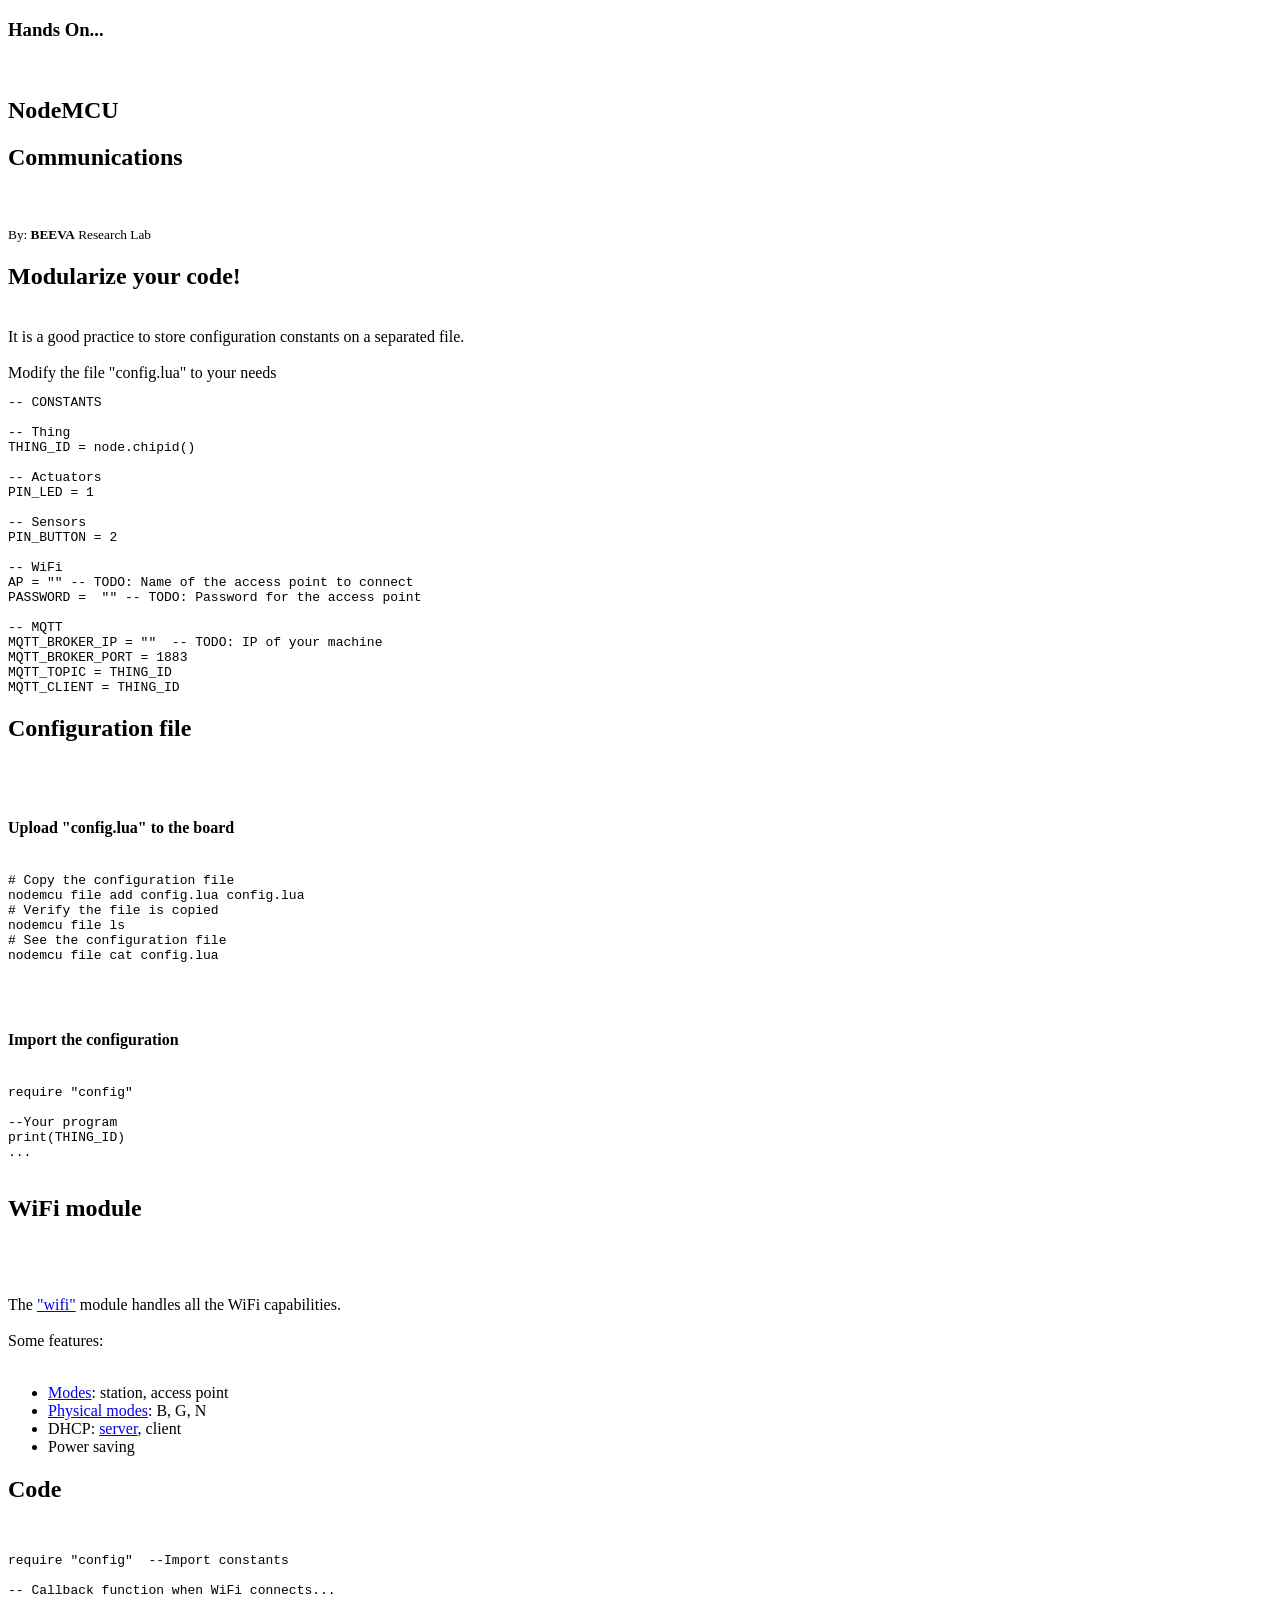
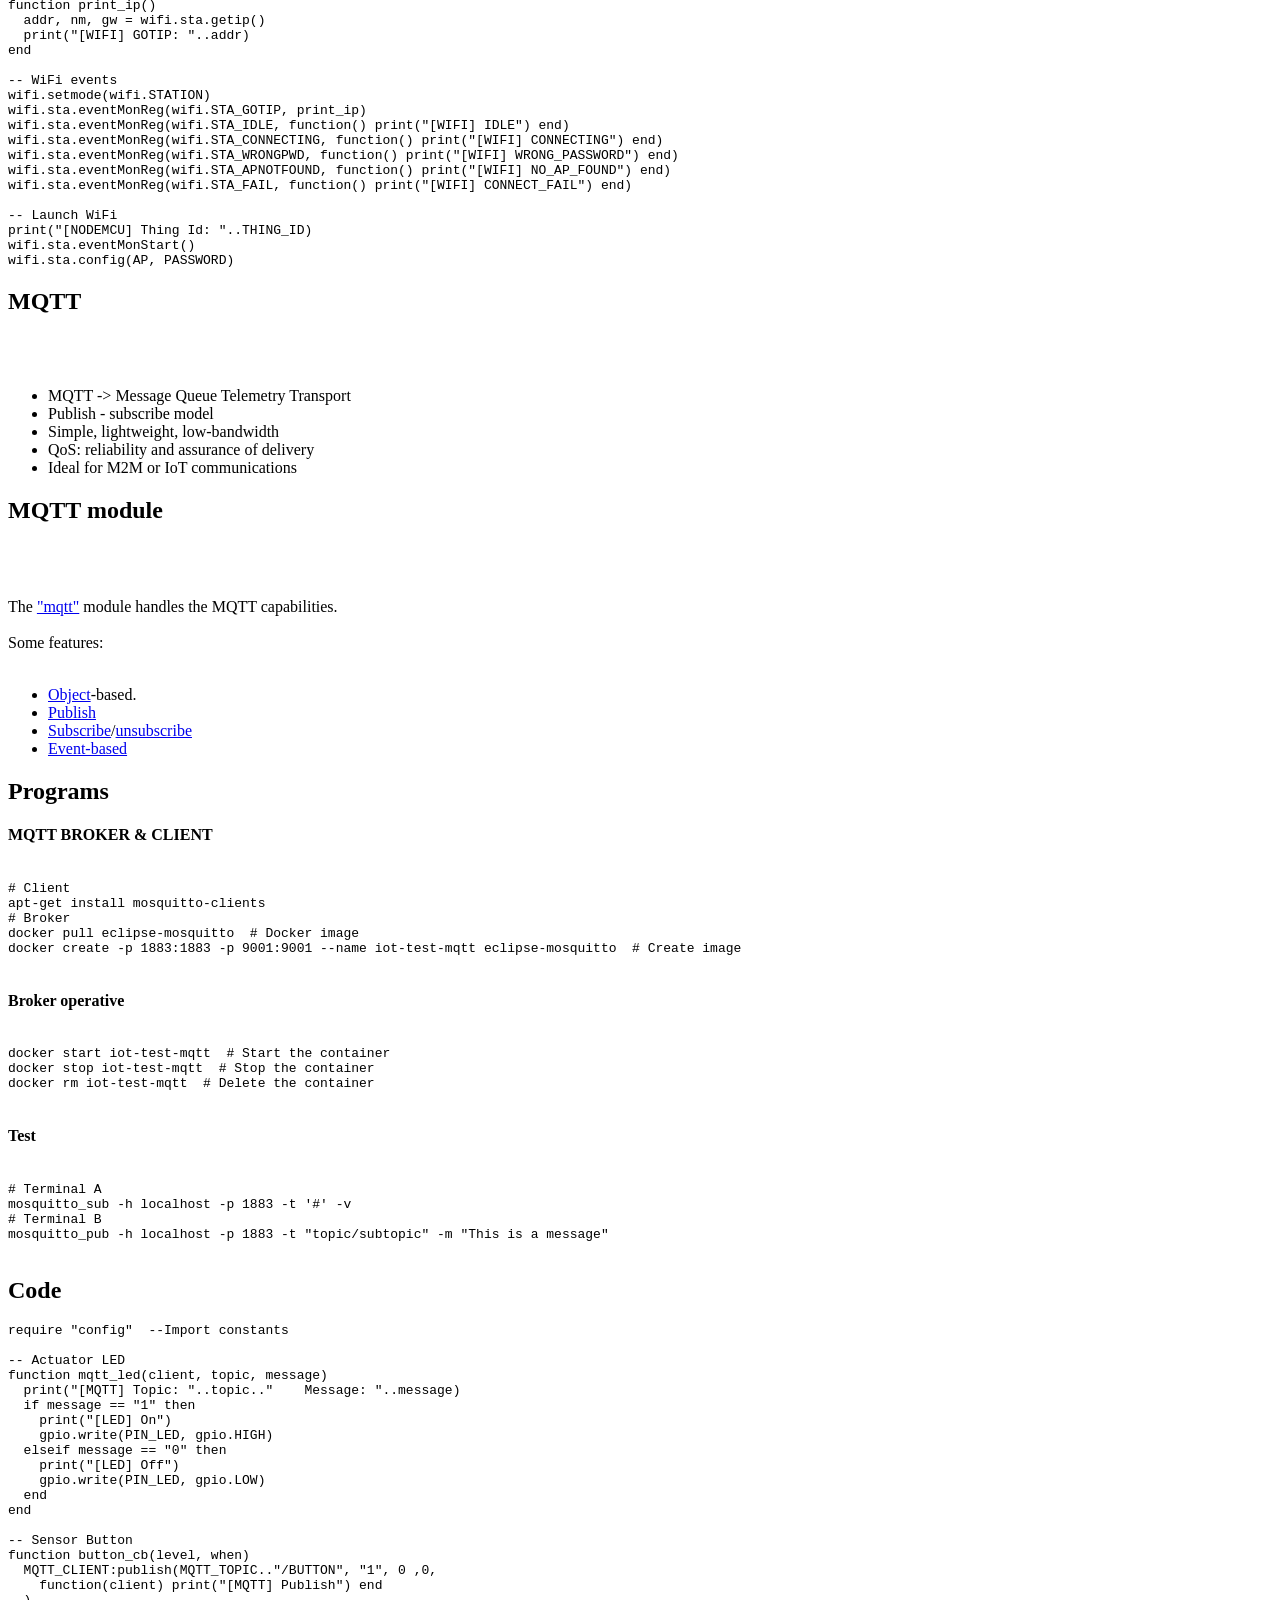
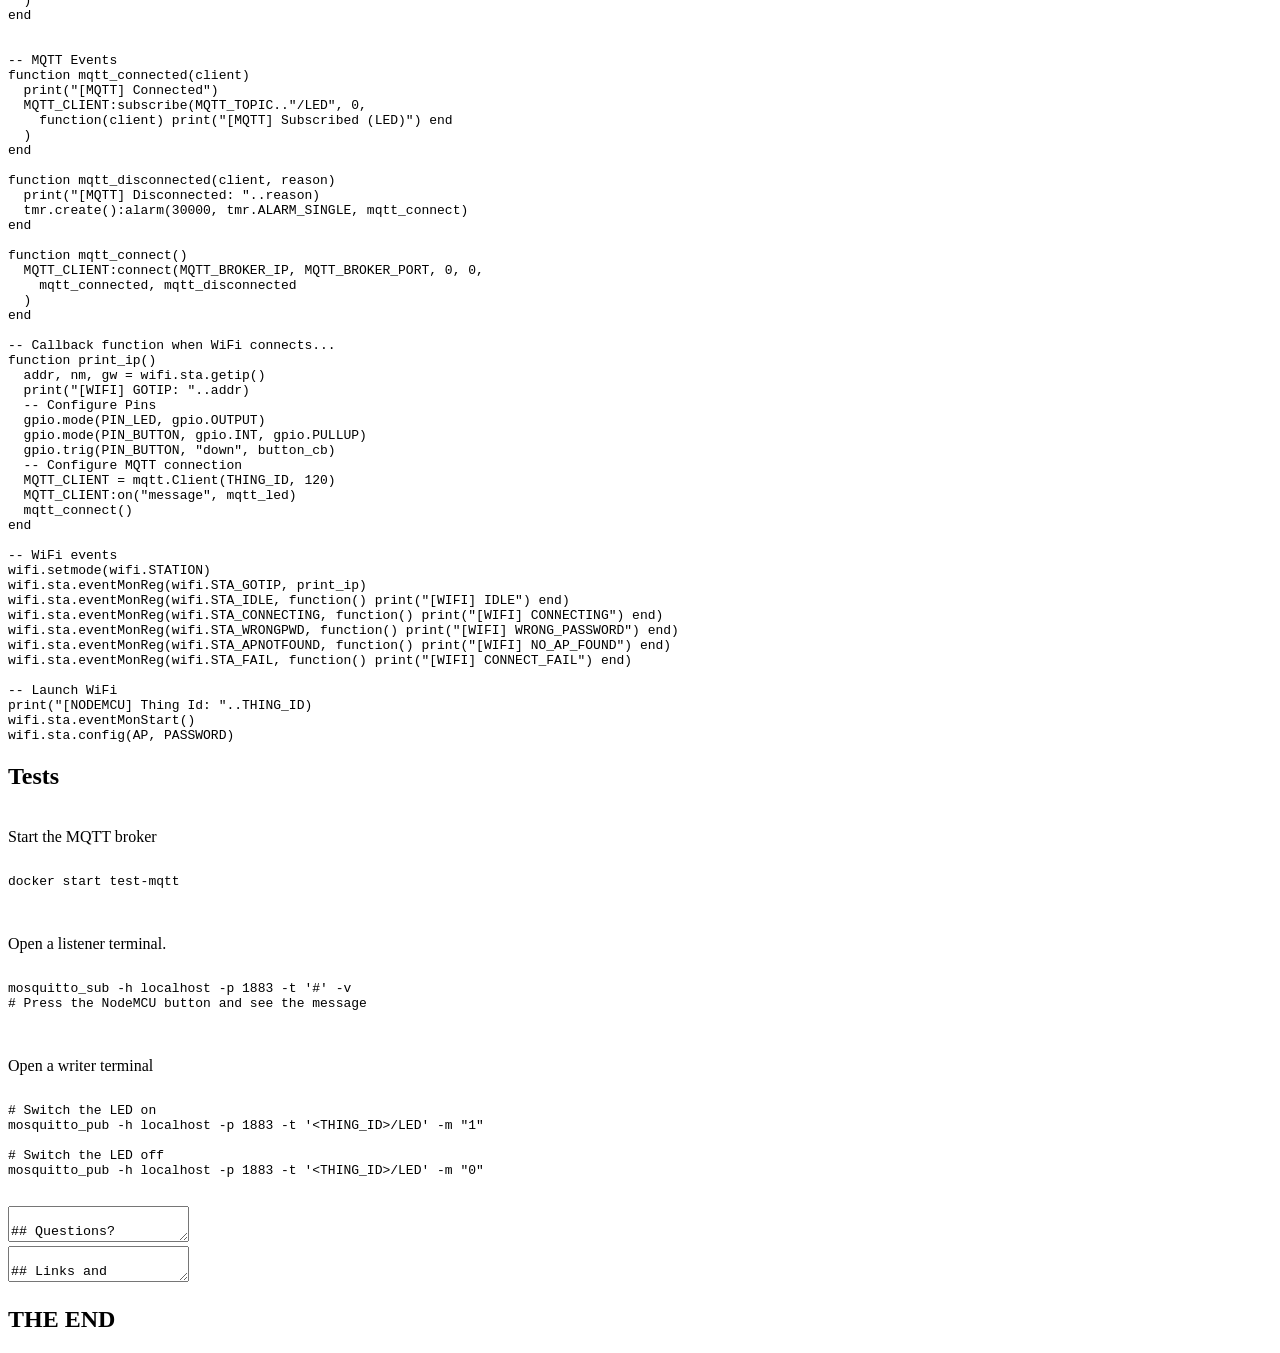
==== commit 7c9cb9c4: "module 2 working" ====
--- a/02 Communications/communications.html
+++ b/02 Communications/communications.html
@@ -58,14 +58,14 @@
 						<h2>Modularize your code!</h2>
 						<br/>
 						It is a good practice to store configuration constants on a separated file.<br/><br/>
-						File: "config.lua"
+						Modify the file "config.lua" to your needs
 						<pre><code src='code/config.lua'></code></pre>
 					</section>
 
 					<section>
 						<h2>Configuration file</h2>
 						<br/><br/>
-						<h4>Upload config.lua to the board</h4>
+						<h4>Upload "config.lua" to the board</h4>
 						<pre><code class="bash">
 # Copy the configuration file
 nodemcu file add config.lua config.lua
@@ -118,17 +118,55 @@
 				<!-- MQTT -->
 				<section>
 					<section>
+						<h2>MQTT</h2>
+						<br/><br/>
+						<ul>
+							<li>MQTT -> Message Queue Telemetry Transport</li>
+							<li>Publish - subscribe model</li>
+							<li>Simple, lightweight, low-bandwidth</li>
+							<li>QoS: reliability and assurance of delivery</li>
+							<li>Ideal for M2M or IoT communications</li>
+						</ul>
+					</section>
+
+					<section>
 						<h2>MQTT module</h2>
-						<br/>
-
-					</section>
-
-					<section>
-						<h2>Mosquitto</h2>
-						requirements
-						mosquitto-clients
-						mosquitto
-						<br/>
+						<br/><br/><br/>
+						The <a href="https://nodemcu.readthedocs.io/en/master/en/modules/mqtt/">"mqtt"</a> module handles the MQTT capabilities.
+						<br/><br/>
+						Some features:
+						<br/><br/>
+						<ul>
+							<li><a href="https://nodemcu.readthedocs.io/en/master/en/modules/mqtt/#mqttclient">Object</a>-based.</li>
+							<li><a href="https://nodemcu.readthedocs.io/en/master/en/modules/mqtt/#mqttclientpublish">Publish</a></li>
+							<li><a href="https://nodemcu.readthedocs.io/en/master/en/modules/mqtt/#mqttclientsubscribe">Subscribe</a>/<a href="https://nodemcu.readthedocs.io/en/master/en/modules/mqtt/#mqttclientunsubscribe">unsubscribe</a></li>
+							<li><a href="https://nodemcu.readthedocs.io/en/master/en/modules/mqtt/#mqttclienton">Event-based</a></li>
+						</ul>
+					</section>
+
+					<section>
+						<h2>Programs</h2>
+						<h4>MQTT BROKER & CLIENT</h4>
+						<pre><code class="bash">
+# Client
+apt-get install mosquitto-clients
+# Broker
+docker pull eclipse-mosquitto  # Docker image
+docker create -p 1883:1883 -p 9001:9001 --name iot-test-mqtt eclipse-mosquitto  # Create image
+						</code></pre>
+						<h4>Broker operative</h4>
+						<pre><code class="bash">
+docker start iot-test-mqtt  # Start the container
+docker stop iot-test-mqtt  # Stop the container
+docker rm iot-test-mqtt  # Delete the container
+						</code></pre>
+						<h4>Test</h4>
+						<pre><code class="bash">
+# Terminal A
+mosquitto_sub -h localhost -p 1883 -t '#' -v
+# Terminal B
+mosquitto_pub -h localhost -p 1883 -t "topic/subtopic" -m "This is a message"
+						</code></pre>
 					</section>
 
 					<section>
@@ -139,14 +177,24 @@
 					<section>
 						<h2>Tests</h2>
 						<br/>
+						Start the MQTT broker
+						<pre><code class="bash">
+docker start test-mqtt
+						</code></pre>
+						<br/>
 						Open a listener terminal.
 						<pre><code class="bash">
-mosquitto_sub -h 172.24.1.1 -p 1883 -t /# -v
+mosquitto_sub -h localhost -p 1883 -t '#' -v
+# Press the NodeMCU button and see the message
 						</code></pre>
 						<br/>
 						Open a writer terminal
 						<pre><code class="bash">
-mosquitto_pub -h 172.24.1.1 -p 1883 -t '907427/LED' -m "1"
+# Switch the LED on
+mosquitto_pub -h localhost -p 1883 -t '&ltTHING_ID&gt/LED' -m "1"
+
+# Switch the LED off
+mosquitto_pub -h localhost -p 1883 -t '&ltTHING_ID&gt/LED' -m "0"
 						</code></pre>
 
 
@@ -167,16 +215,20 @@
 					<section data-markdown>
 						<textarea data-template>
 							## Links and references
-							<br>
-							<br>
+							<br/>
+							<br/>
 							### MQTT
 							* Mosquitto - <small>https://mosquitto.org/</small>
 							* Topics best practices - <small>http://www.hivemq.com/blog/mqtt-essentials-part-5-mqtt-topics-best-practices</small>
 
-							<br>
+							<br/>
 							### NodeMCU
 							* wifi module - <small>https://nodemcu.readthedocs.io/en/master/en/modules/wifi/</small>
 							* mqtt module - <small>https://nodemcu.readthedocs.io/en/master/en/modules/mqtt/</small>
+
+							<br/>
+							### Docker
+							* Docker installation - <small>https://docs.docker.com/engine/installation/</small>
 						</textarea>
 					</section>
 				</section>
